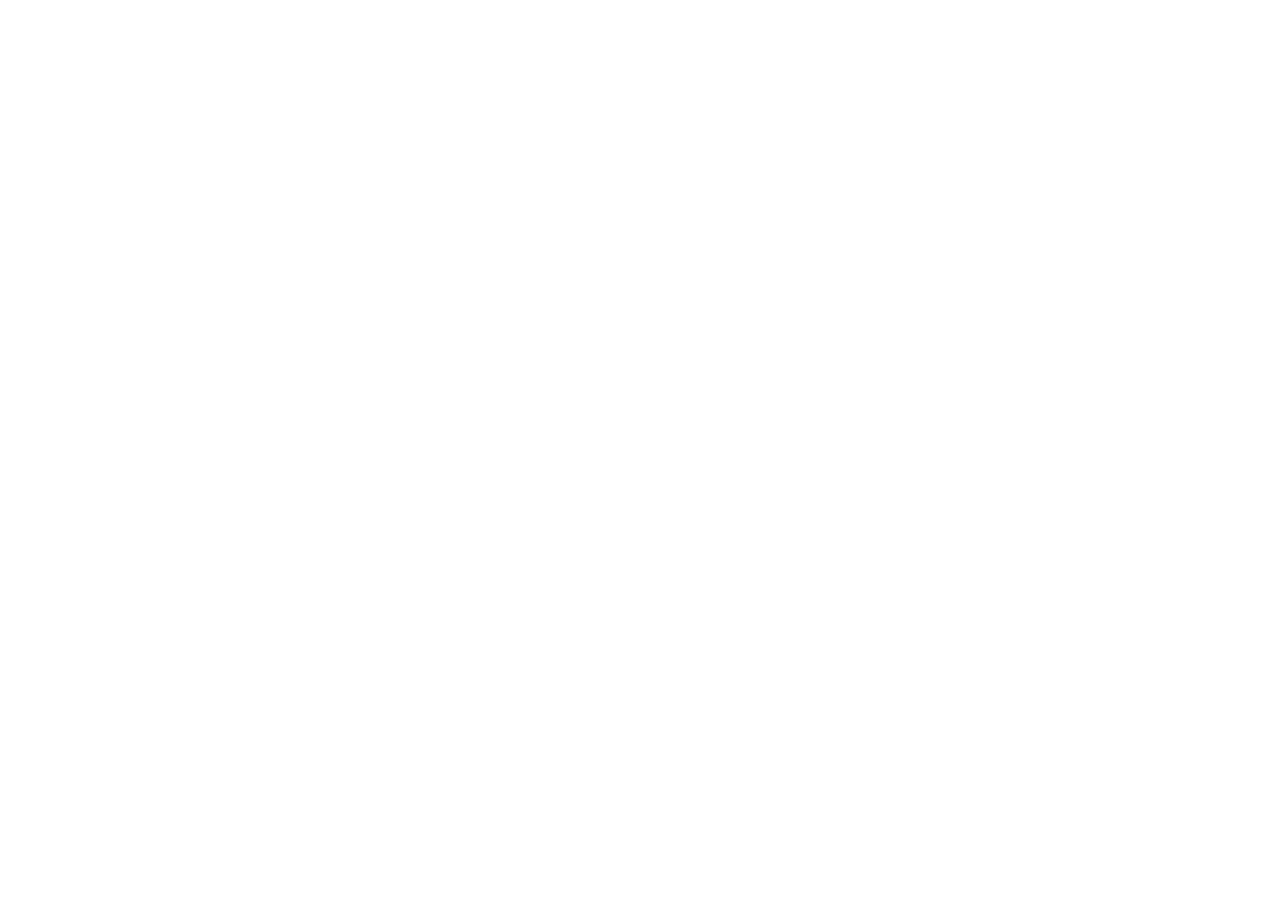
==== html/index.html @ 0ca62094 "Estructura Proyecto" ====
<!DOCTYPE html>
<html lang="en">
<head>
    <meta charset="UTF-8">
    <meta http-equiv="X-UA-Compatible" content="IE=edge">
    <meta name="viewport" content="width=device-width, initial-scale=1.0">
    <title>GIT</title>
</head>
<body>
    
</body>
</html>
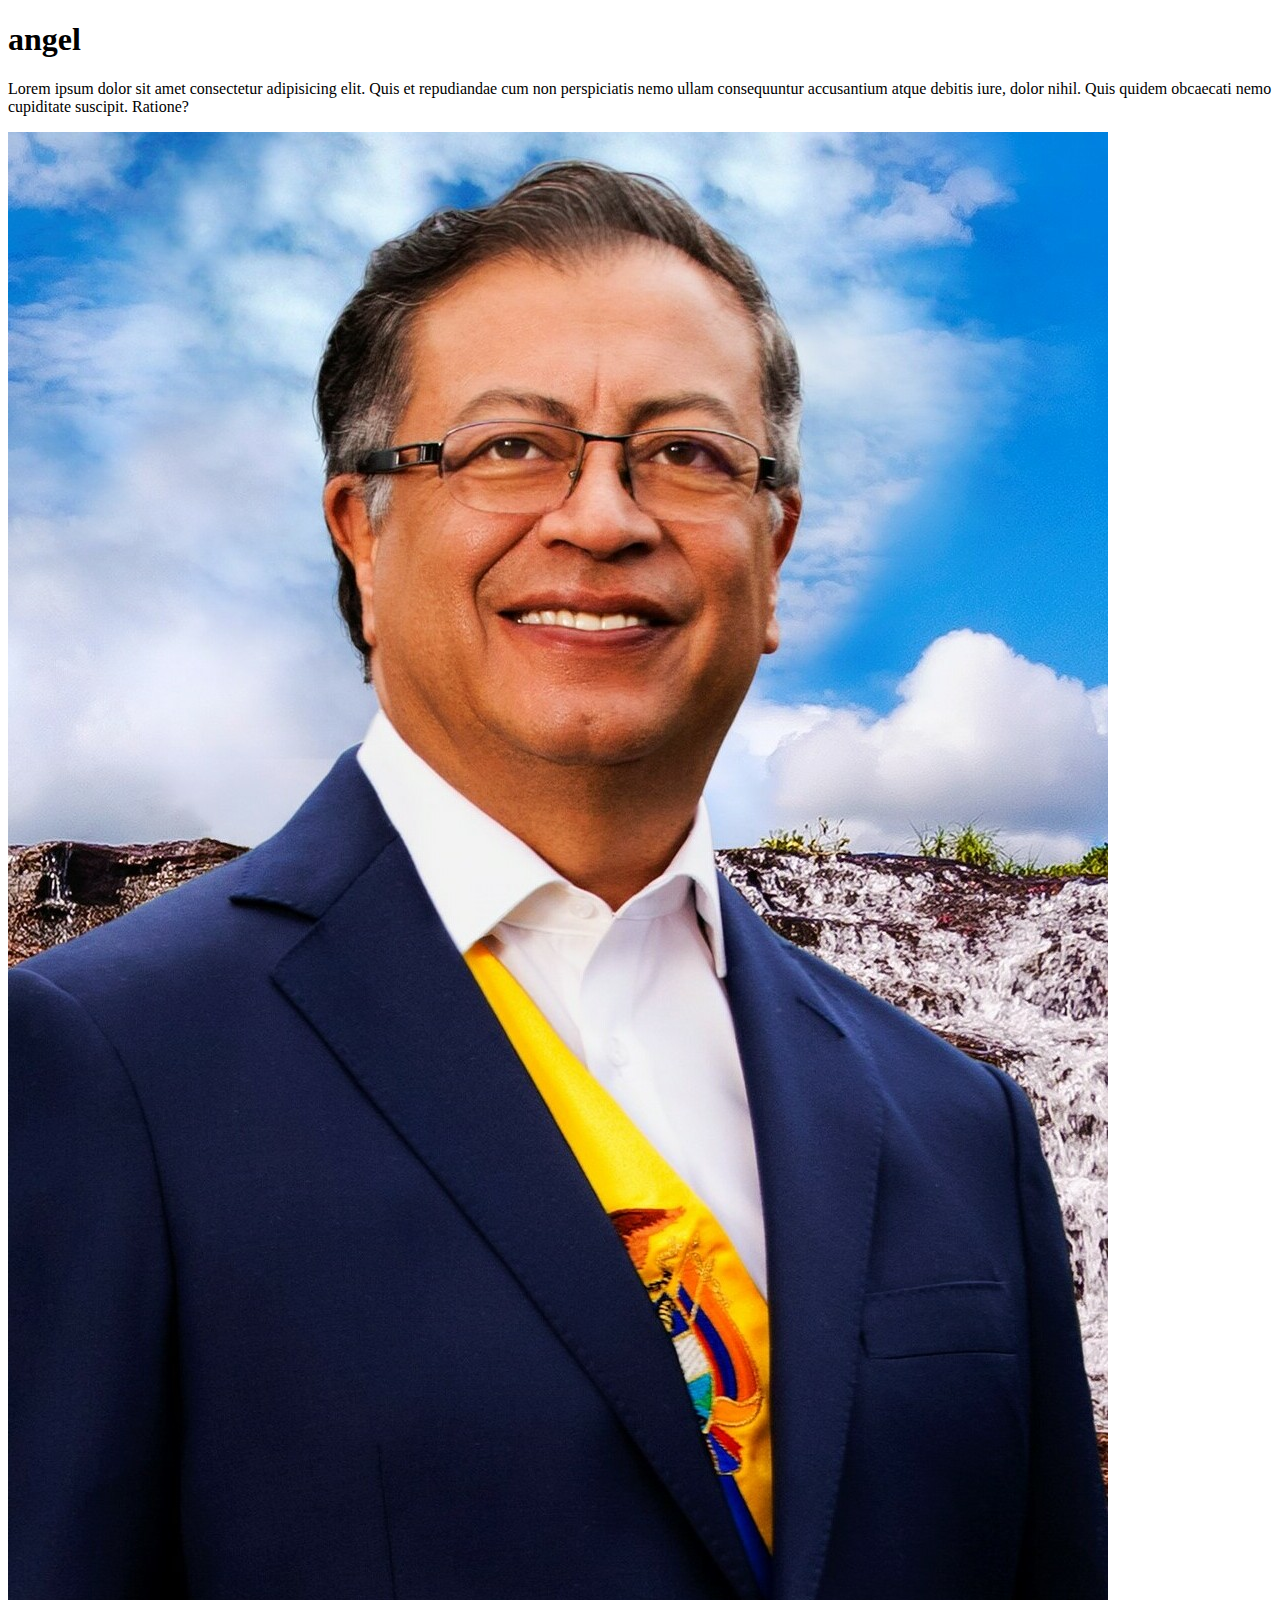
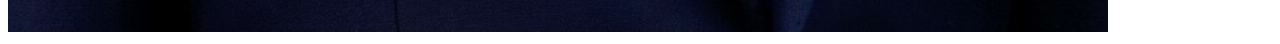
==== commit cf5b3466: "Agregago datos a la biografia y archivo imagen" ====
--- a/html/index.html
+++ b/html/index.html
@@ -7,6 +7,8 @@
     <title>GIT</title>
 </head>
 <body>
-    
+    <h1>angel</h1>
+    <p>Lorem ipsum dolor sit amet consectetur adipisicing elit. Quis et repudiandae cum non perspiciatis nemo ullam consequuntur accusantium atque debitis iure, dolor nihil. Quis quidem obcaecati nemo cupiditate suscipit. Ratione?</p>
+    <img src="../source/Presidente_Gustavo_Petro_Urrego.jpg" alt="">
 </body>
 </html>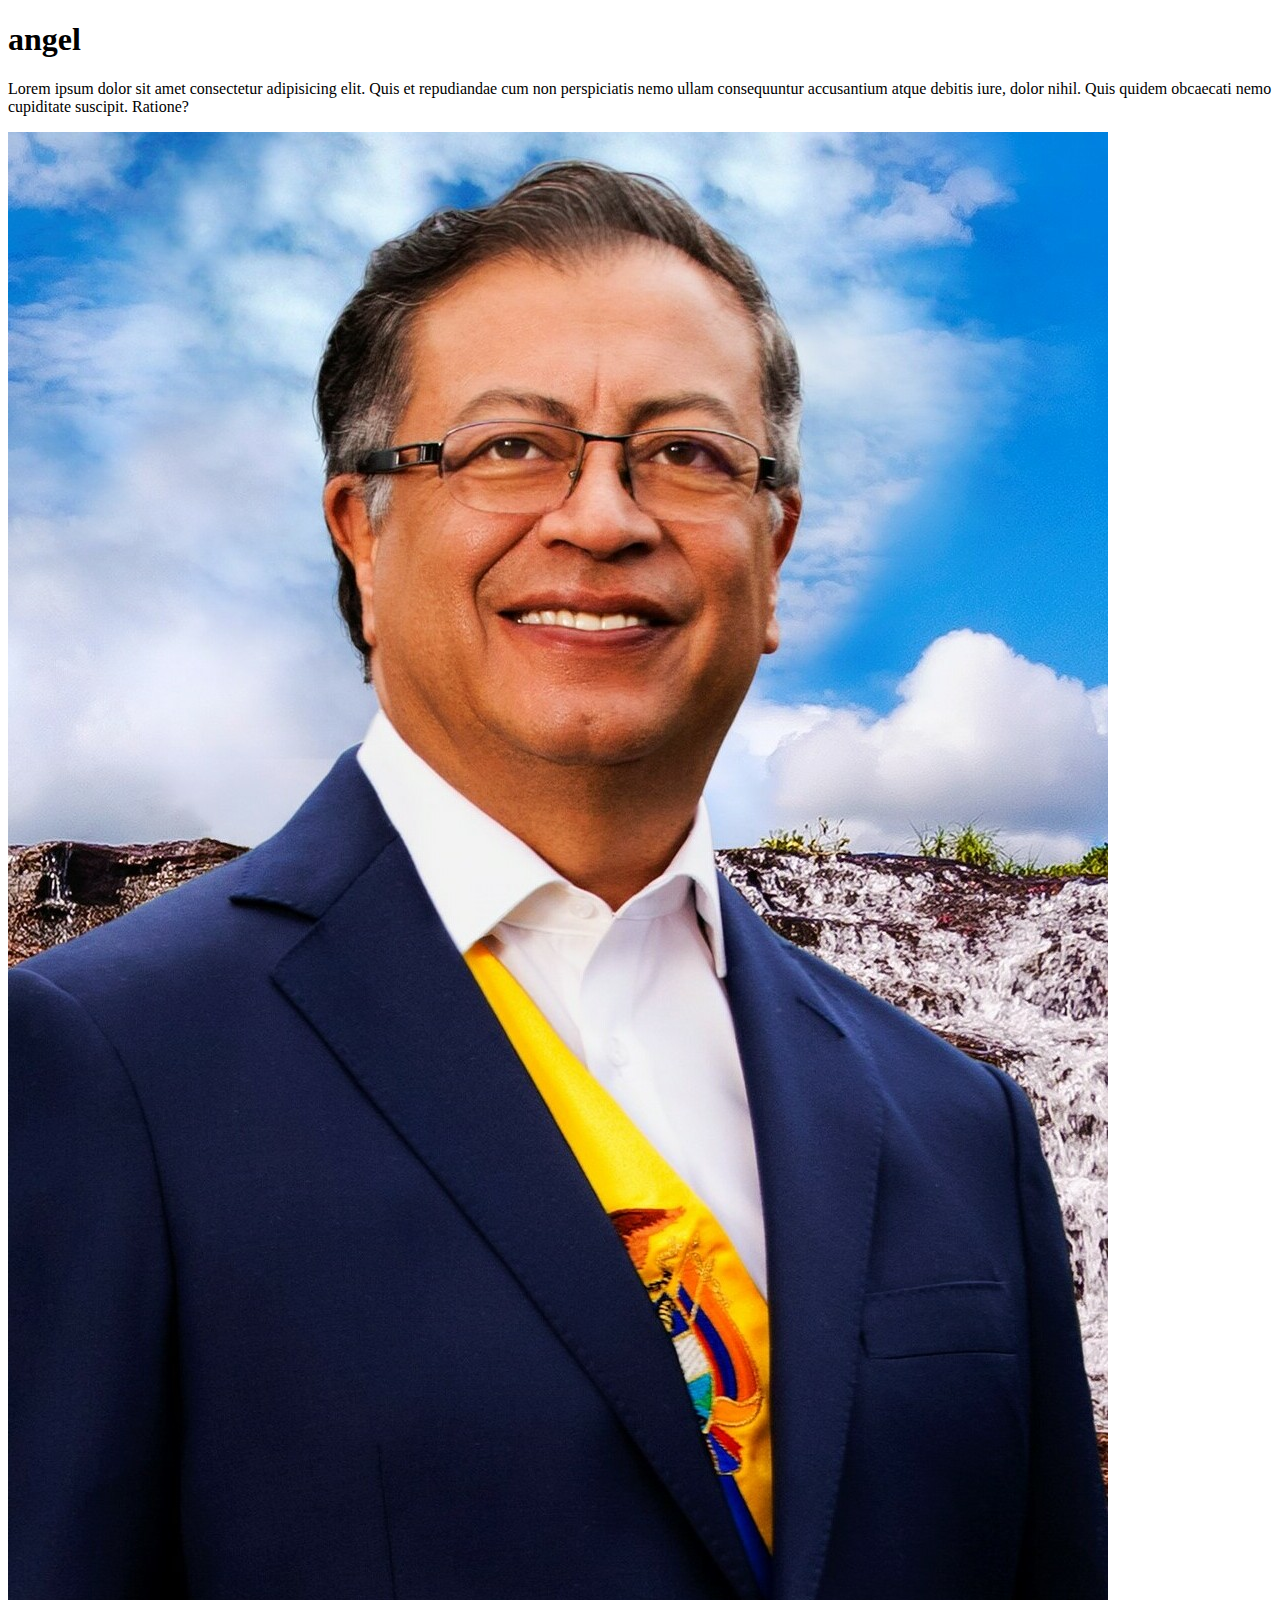
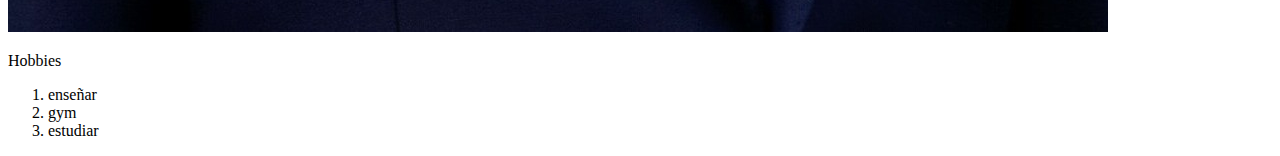
==== commit 35d08499: "Agregado estilos" ====
--- a/html/index.html
+++ b/html/index.html
@@ -10,5 +10,12 @@
     <h1>angel</h1>
     <p>Lorem ipsum dolor sit amet consectetur adipisicing elit. Quis et repudiandae cum non perspiciatis nemo ullam consequuntur accusantium atque debitis iure, dolor nihil. Quis quidem obcaecati nemo cupiditate suscipit. Ratione?</p>
     <img src="../source/Presidente_Gustavo_Petro_Urrego.jpg" alt="">
+    <p></p>
+    <span>Hobbies</span>
+<ol>
+    <li>enseñar</li>
+    <li>gym</li>
+    <li>estudiar</li>
+</ol>
 </body>
 </html>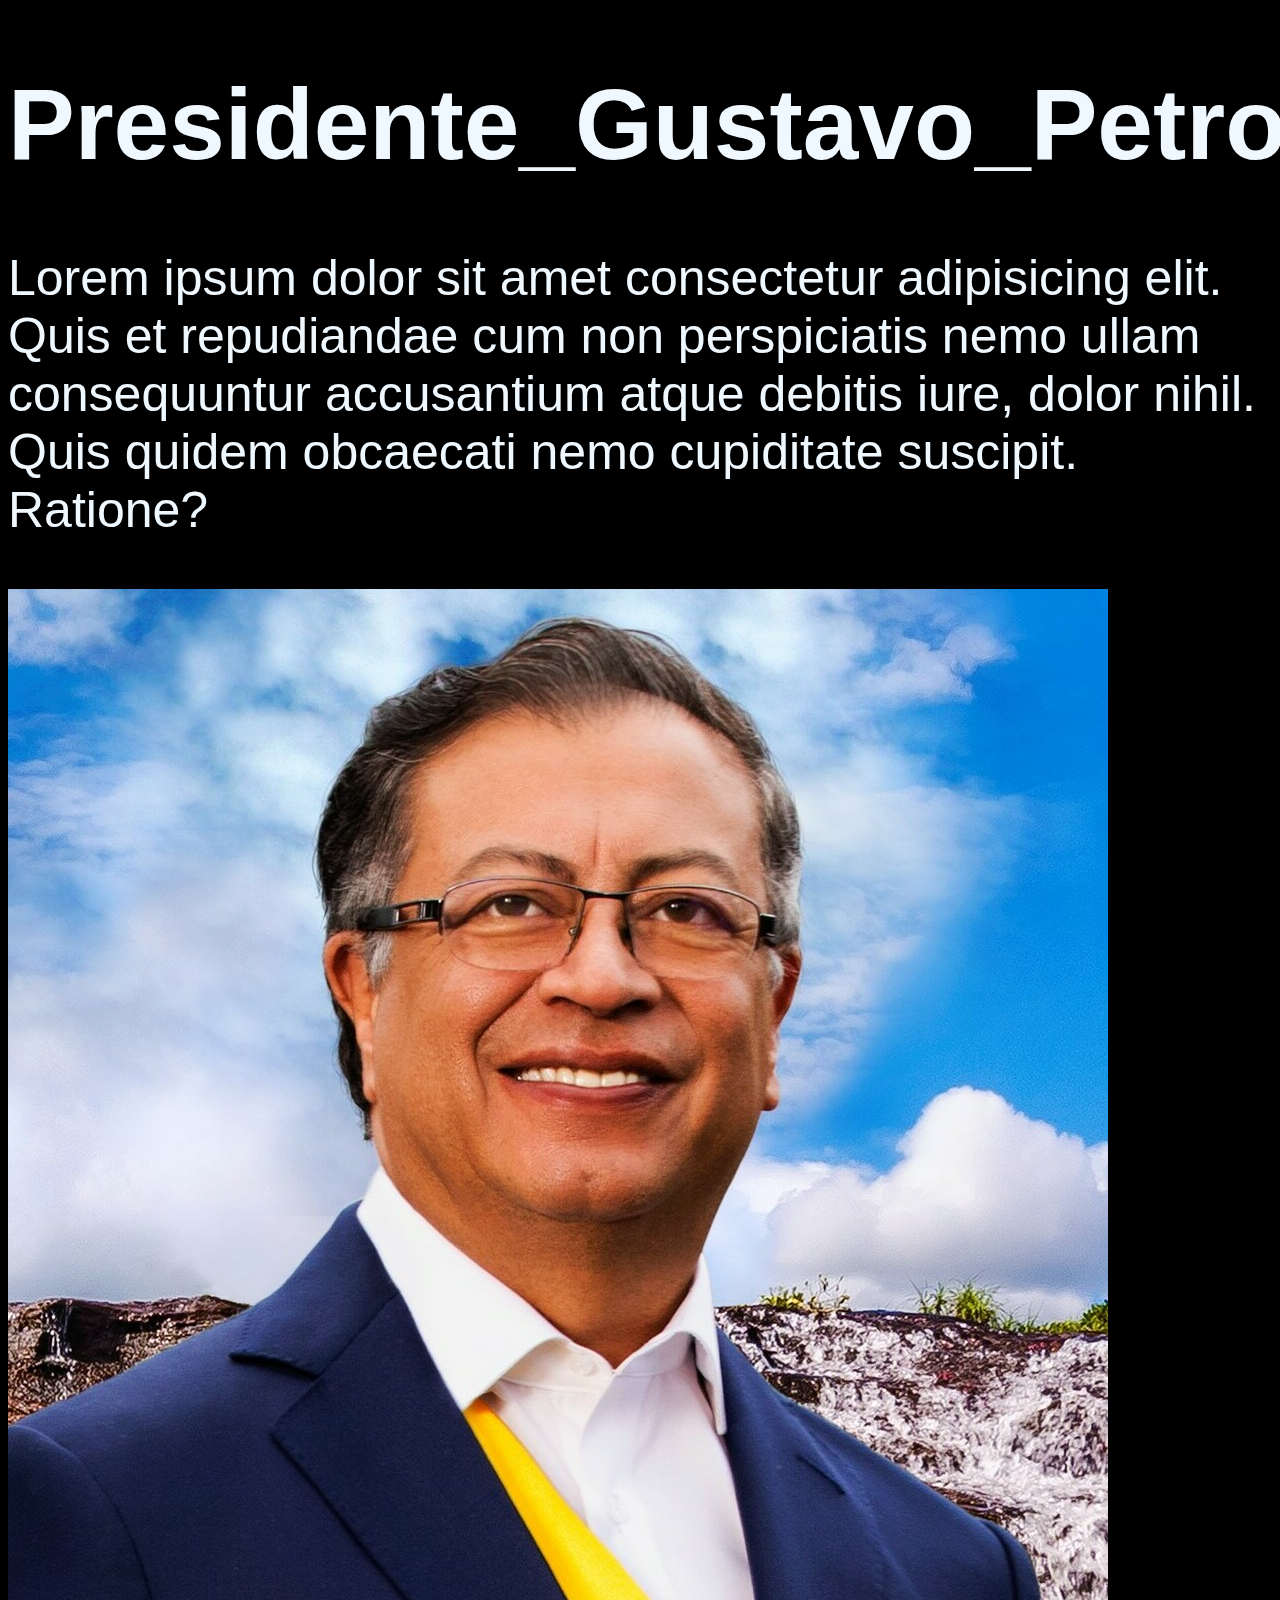
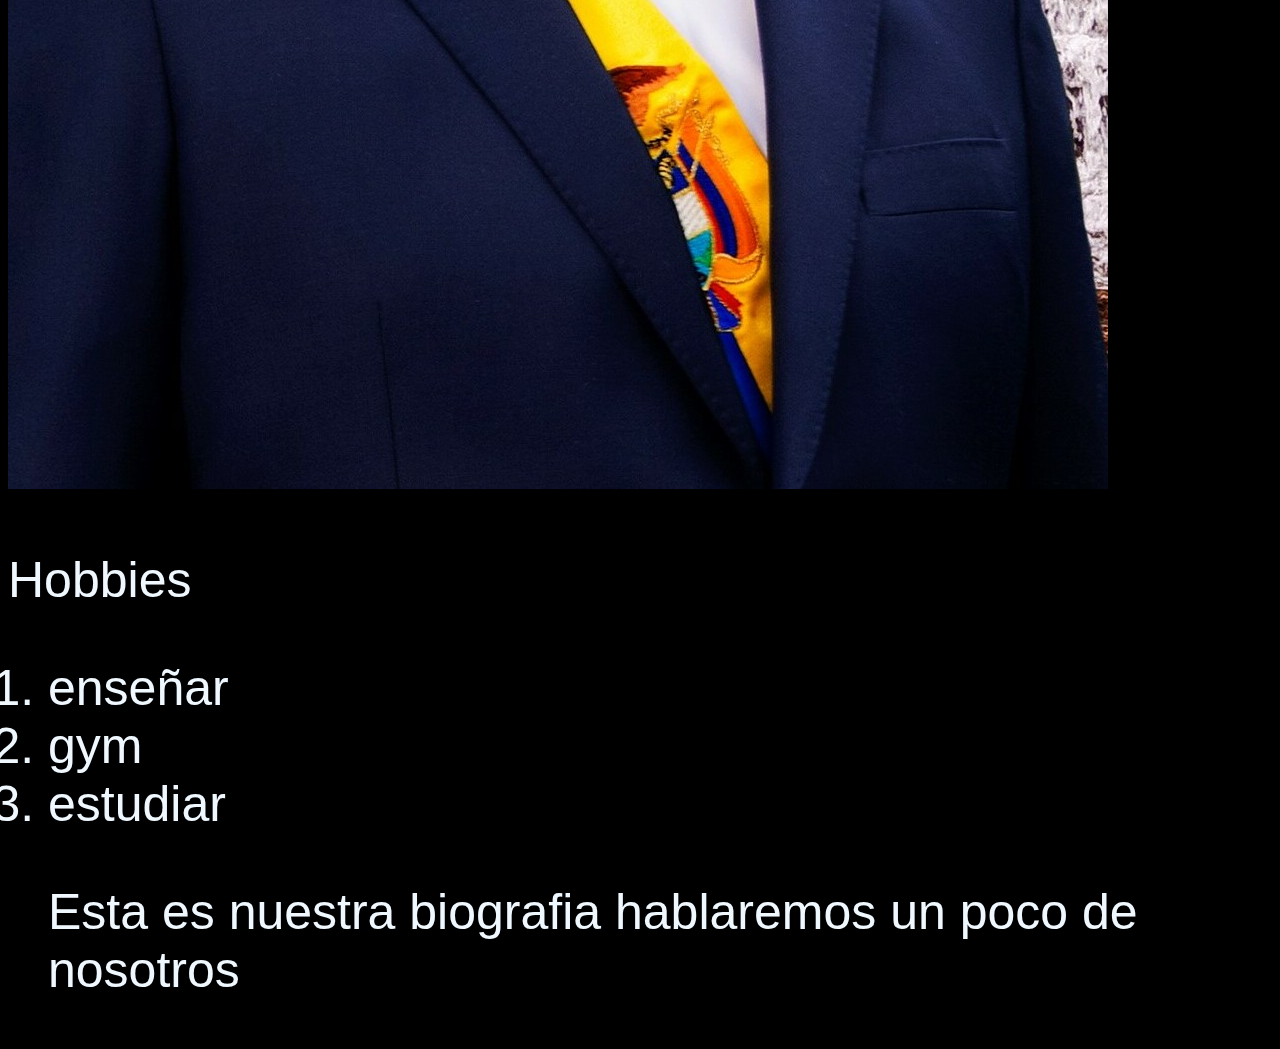
==== commit 0cf1959e: "Agregado estilos" ====
--- a/html/index.html
+++ b/html/index.html
@@ -4,10 +4,11 @@
     <meta charset="UTF-8">
     <meta http-equiv="X-UA-Compatible" content="IE=edge">
     <meta name="viewport" content="width=device-width, initial-scale=1.0">
+    <link rel="stylesheet" href="../css/estilos.css">
     <title>GIT</title>
 </head>
 <body>
-    <h1>angel</h1>
+    <h1>Presidente_Gustavo_Petro_Urrego</h1>
     <p>Lorem ipsum dolor sit amet consectetur adipisicing elit. Quis et repudiandae cum non perspiciatis nemo ullam consequuntur accusantium atque debitis iure, dolor nihil. Quis quidem obcaecati nemo cupiditate suscipit. Ratione?</p>
     <img src="../source/Presidente_Gustavo_Petro_Urrego.jpg" alt="">
     <p></p>
@@ -16,6 +17,8 @@
     <li>enseñar</li>
     <li>gym</li>
     <li>estudiar</li>
+
+    <p>Esta es nuestra biografia hablaremos un poco de nosotros</p>
 </ol>
 </body>
 </html>--- a/css/estilos.css
+++ b/css/estilos.css
@@ -0,0 +1,6 @@
+body{
+    background-color: black;
+    font-size: 50px;
+    font-family: 'Gill Sans', 'Gill Sans MT', Calibri, 'Trebuchet MS', sans-serif;
+    color: aliceblue;
+}